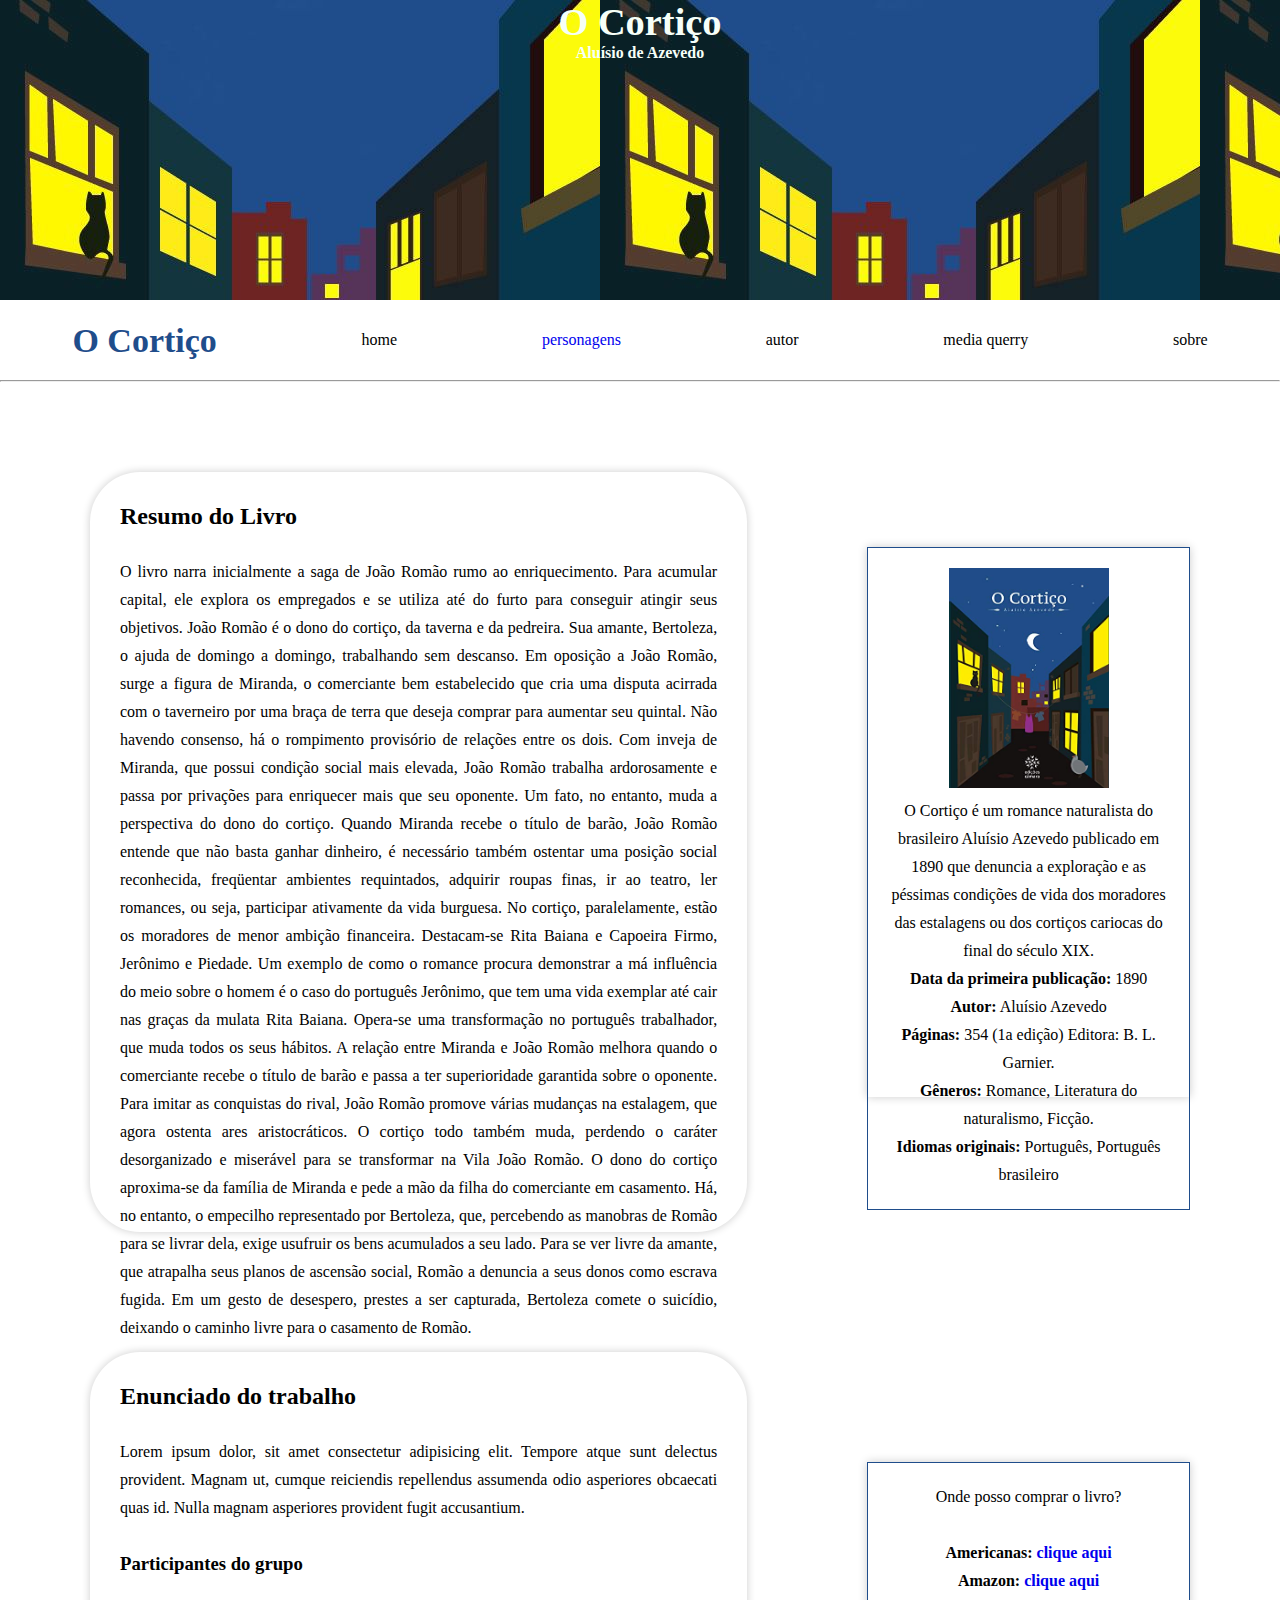
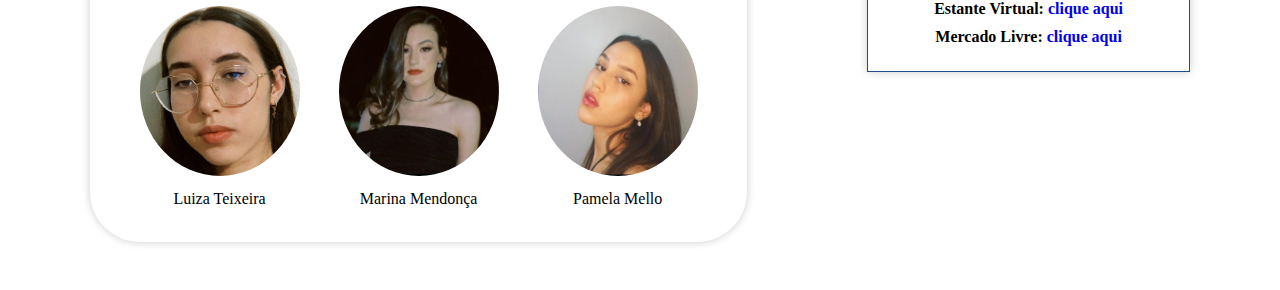
==== index.html @ 2748a62e "avaliacao" ====
<!DOCTYPE html>
<html lang="pt-br">

<head>
    <meta charset="UTF-8">
    <meta http-equiv="X-UA-Compatible" content="IE=edge">
    <meta name="viewport" content="width=device-width, initial-scale=1.0">
    <link rel="stylesheet" href="./style.css">
    <title>O cortiço</title>
</head>

<header>
    <div>
        <h1>O Cortiço</h1>
        <h5>Aluísio de Azevedo</h5>
    </div>
</header>

<nav class="nav">
    <h2 id="titulo">O Cortiço</h2>
    <a href="#" id="link">home</a>
    <ul><a href="#" id="link">personagens</a>
    </ul>
    <a href="#" id="link">autor</a>
    <a href="#" id="link">media querry</a>
    <a href="#" id="link">sobre</a>
</nav>

<hr>

<body>
    <section class="s1">
        <div class="mae">
            <div class="d1">
                <h2 id="resumo">Resumo do Livro</h2>
                <br>
                <p>O livro narra inicialmente a saga de João Romão rumo ao enriquecimento. Para acumular capital, ele
                    explora os empregados e se utiliza até do furto para conseguir atingir seus objetivos. João Romão é
                    o
                    dono do cortiço, da taverna e da pedreira. Sua amante, Bertoleza, o ajuda de domingo a domingo,
                    trabalhando sem descanso.

                    Em oposição a João Romão, surge a figura de Miranda, o comerciante bem estabelecido que cria uma
                    disputa
                    acirrada com o taverneiro por uma braça de terra que deseja comprar para aumentar seu quintal. Não
                    havendo consenso, há o rompimento provisório de relações entre os dois.

                    Com inveja de Miranda, que possui condição social mais elevada, João Romão trabalha ardorosamente e
                    passa por privações para enriquecer mais que seu oponente. Um fato, no entanto, muda a perspectiva
                    do
                    dono do cortiço. Quando Miranda recebe o título de barão, João Romão entende que não basta ganhar
                    dinheiro, é necessário também ostentar uma posição social reconhecida, freqüentar ambientes
                    requintados,
                    adquirir roupas finas, ir ao teatro, ler romances, ou seja, participar ativamente da vida burguesa.

                    No cortiço, paralelamente, estão os moradores de menor ambição financeira. Destacam-se Rita Baiana e
                    Capoeira Firmo, Jerônimo e Piedade. Um exemplo de como o romance procura demonstrar a má influência
                    do
                    meio sobre o homem é o caso do português Jerônimo, que tem uma vida exemplar até cair nas graças da
                    mulata Rita Baiana. Opera-se uma transformação no português trabalhador, que muda todos os seus
                    hábitos.

                    A relação entre Miranda e João Romão melhora quando o comerciante recebe o título de barão e passa a
                    ter
                    superioridade garantida sobre o oponente. Para imitar as conquistas do rival, João Romão promove
                    várias
                    mudanças na estalagem, que agora ostenta ares aristocráticos.

                    O cortiço todo também muda, perdendo o caráter desorganizado e miserável para se transformar na Vila
                    João Romão.

                    O dono do cortiço aproxima-se da família de Miranda e pede a mão da filha do comerciante em
                    casamento.
                    Há, no entanto, o empecilho representado por Bertoleza, que, percebendo as manobras de Romão para se
                    livrar dela, exige usufruir os bens acumulados a seu lado.

                    Para se ver livre da amante, que atrapalha seus planos de ascensão social, Romão a denuncia a seus
                    donos
                    como escrava fugida. Em um gesto de desespero, prestes a ser capturada, Bertoleza comete o suicídio,
                    deixando o caminho livre para o casamento de Romão.</p>
            </div>

            <div class="d2">
                <figure class="f1">
                    <p><img src="./img/cortico1.jpg"></p>
                    <figcaption>O Cortiço é um romance naturalista do brasileiro Aluísio Azevedo publicado em 1890 que
                        denuncia a exploração e as péssimas condições de vida dos moradores das estalagens ou dos
                        cortiços
                        cariocas do final do século XIX.
                        <p><b>Data da primeira publicação:</b> 1890
                        <p><b>Autor:</b> Aluísio Azevedo</p>
                        <p><b>Páginas:</b> 354 (1a edição) Editora: B. L. Garnier.</p>
                        <p><b>Gêneros:</b> Romance, Literatura do naturalismo, Ficção.</p>
                        <p><b>Idiomas originais:</b> Português, Português brasileiro</p>
                        </p>
                    </figcaption>
                </figure>
            </div>
        </div>
    </section>

    <section>
        <div class="pai">

            <div class="d3">
                <h2 id="enunciado">Enunciado do trabalho</h2>
                <br>
                <p>Lorem ipsum dolor, sit amet consectetur adipisicing elit. Tempore atque sunt delectus provident.
                    Magnam ut, cumque reiciendis repellendus assumenda odio asperiores obcaecati quas id. Nulla
                    magnam
                    asperiores provident fugit accusantium.</p>

                <br>
                <h3>Participantes do grupo</h3>
                <br>

                <div class="d4">
                    <div>
                        <figure>
                            <p><img src="./img/lu.jpeg"></p>
                            <figcaption>Luiza Teixeira</figcaption>
                        </figure>
                    </div>

                    <div>
                        <figure>
                            <p><img src="./img/ma.jpeg"></p>
                            <figcaption>Marina Mendonça</figcaption>
                        </figure>
                    </div>

                    <div>
                        <figure>
                            <p><img src="./img/pam.jpeg"></p>
                            <figcaption>Pamela Mello</figcaption>
                        </figure>
                    </div>
                </div>
            </div>

            <div class="d5">
                <figure class="f2">
                    <figcaption>Onde posso comprar o livro?</figcaption>
                    <br>
                    <ul><h4>Americanas: <a href="https://www.americanas.com.br/produto/1748634572?epar=bp_pl_00_go_livro_pmax_geral&opn=YSMESP&WT.srch=1&offerId=613b7cdf09c351890d33e9f3&gclid=Cj0KCQjwsrWZBhC4ARIsAGGUJuq-MWnjSjOFxWAZQDPfB3uGKuhXGUP659uDMdM5U1Y49CEm1okqxWEaAqrPEALw_wcB">clique aqui</a></h4>
                    </ul>
                    <ul><h4>Amazon: <a href="https://www.amazon.com.br/corti%C3%A7o-Alu%C3%ADsio-Azevedo/dp/8594318839/ref=asc_df_8594318839/?tag=googleshopp00-20&linkCode=df0&hvadid=379787615198&hvpos=&hvnetw=g&hvrand=8347379108126672527&hvpone=&hvptwo=&hvqmt=&hvdev=c&hvdvcmdl=&hvlocint=&hvlocphy=9102176&hvtargid=pla-898263279299&psc=1">clique aqui</a></h4>
                    </ul>
                    <ul><h4>Estante Virtual: <a href="https://www.estantevirtual.com.br/livros/aluisio-azevedo/o-cortico/3869507149?livro_usado=1&b_order=preco&gclid=Cj0KCQjwsrWZBhC4ARIsAGGUJuqFmBTb0n0kGnzJgMpryhVmWWnP6OBmCIruCVGpGCoOGPSga_DvgO8aAlptEALw_wcB">clique aqui</a></h4>
                    </ul>
                    <ul><h4>Mercado Livre: <a href="https://produto.mercadolivre.com.br/MLB-2750362913-o-cortico-_JM?matt_tool=18884595&matt_word=&matt_source=google&matt_campaign_id=14300459458&matt_ad_group_id=124587330943&matt_match_type=&matt_network=g&matt_device=c&matt_creative=539490865628&matt_keyword=&matt_ad_position=&matt_ad_type=pla&matt_merchant_id=623171185&matt_product_id=MLB2750362913&matt_product_partition_id=1406227986475&matt_target_id=pla-1406227986475&gclid=Cj0KCQjwsrWZBhC4ARIsAGGUJur_lteMoS4-PHX8mzJqoKP85JRTEXyiBBddzaD9LWlsO6bjfsieiJIaArYSEALw_wcB">clique aqui</a></h4>
                    </ul>
                </figure>
            </div>
        </div>
    </section>

    <br>
</body>

</html>
---- style.css ----
:root {
    --cor0: #ffffff;
    --cor1: #1F4D8B;
    --cor0: #F6FFF8;
    --cor0: #F6FFF8;
    --cor0: #F6FFF8;
}

* {
    margin: 0;
    padding: 0;
    box-sizing: border-box;
    text-decoration: none;
}

header {
    width: 100%;
    height: 300px;
    color: var(--cor0);
    text-align: center;
    font-size: larger;
    background-image: url("./img/cortico.jpeg");
}

#titulo {
    color: var(--cor1);
    font-style: normal;
    font-weight: 700;
    font-size: 34px;
    line-height: 41px;
}
 
nav>a {
    text-decoration: none;
    color: var(--cor2);
}
 
nav {
    height: 80px;
    width: 100%;
    justify-content: space-around;
    display: flex;
    align-items: center;
    text-align: center;
}

.mae {
    display: flex;
    flex-direction: row;
    padding: 30px;
    justify-content: space-around;
    align-items: center;
}

.d1 {
    padding: 30px;
    line-height: 28px;
    text-align: justify;
    align-items: center;
    justify-content: center;
    margin-top: 60px;
    margin-left: 60px;
    margin-right: 60px;
    border-top-left-radius: 50px;
    border-top-right-radius: 50px;
    border-bottom-right-radius: 50px;
    border-bottom-left-radius: 50px;
    box-shadow: 0px 0px 9px rgba(0, 0, 0, 0.20);
    width: 800px;
    height: 760px;
}

.d2 {
    text-align: justify;
    align-items: center;
    justify-content: center;
    width: 400px;
    height: 550px;
    margin-top: 60px;
    margin-left: 60px;
    margin-right: 60px;
    margin-bottom: 60px;
    box-shadow: 0px 0px 9px rgba(0, 0, 0, 0.20);
}

.f1 img {
    width: 160px;
    height: 220px;
}

.f1 {
    line-height: 28px;
    text-align: center;
    border: thin var(--cor1) solid;
    padding: 20px;
}

.pai {
    display: flex;
    flex-direction: row;
    padding: 30px;
    justify-content: space-around;
    align-items: center;
}

.d3 {
    padding: 30px;
    line-height: 28px;
    text-align: justify;
    align-items: center;
    justify-content: center;
    margin-top: 60px;
    margin-left: 60px;
    margin-right: 60px;
    border-top-left-radius: 50px;
    border-top-right-radius: 50px;
    border-bottom-right-radius: 50px;
    border-bottom-left-radius: 50px;
    box-shadow: 0px 0px 9px rgba(0, 0, 0, 0.20);
    width: 800px;
    height: 490px;
}

.d4 {
    display: flex;
    flex-direction: row;
    justify-content: space-around;
}

.d4 img {
    width: 160px;
    height: 170px;
    border-top-left-radius: 100%;
    border-top-right-radius: 100%;
    border-bottom-right-radius: 100%;
    border-bottom-left-radius: 100%;
}

.d4 figure {
    width: 160px;
    height: 180px;
    line-height: 28px;
    text-align: left;
    text-align: center;
}

.d5 {
    text-align: justify;
    align-items: center;
    justify-content: center;
    width: 400px;
    height: 210px;
    margin-top: 60px;
    margin-left: 60px;
    margin-right: 60px;
    margin-bottom: 60px;
    box-shadow: 0px 0px 9px rgba(0, 0, 0, 0.20);
}

.f2 {
    line-height: 28px;
    text-align: center;
    border: thin var(--cor1) solid;
    padding: 20px;
}
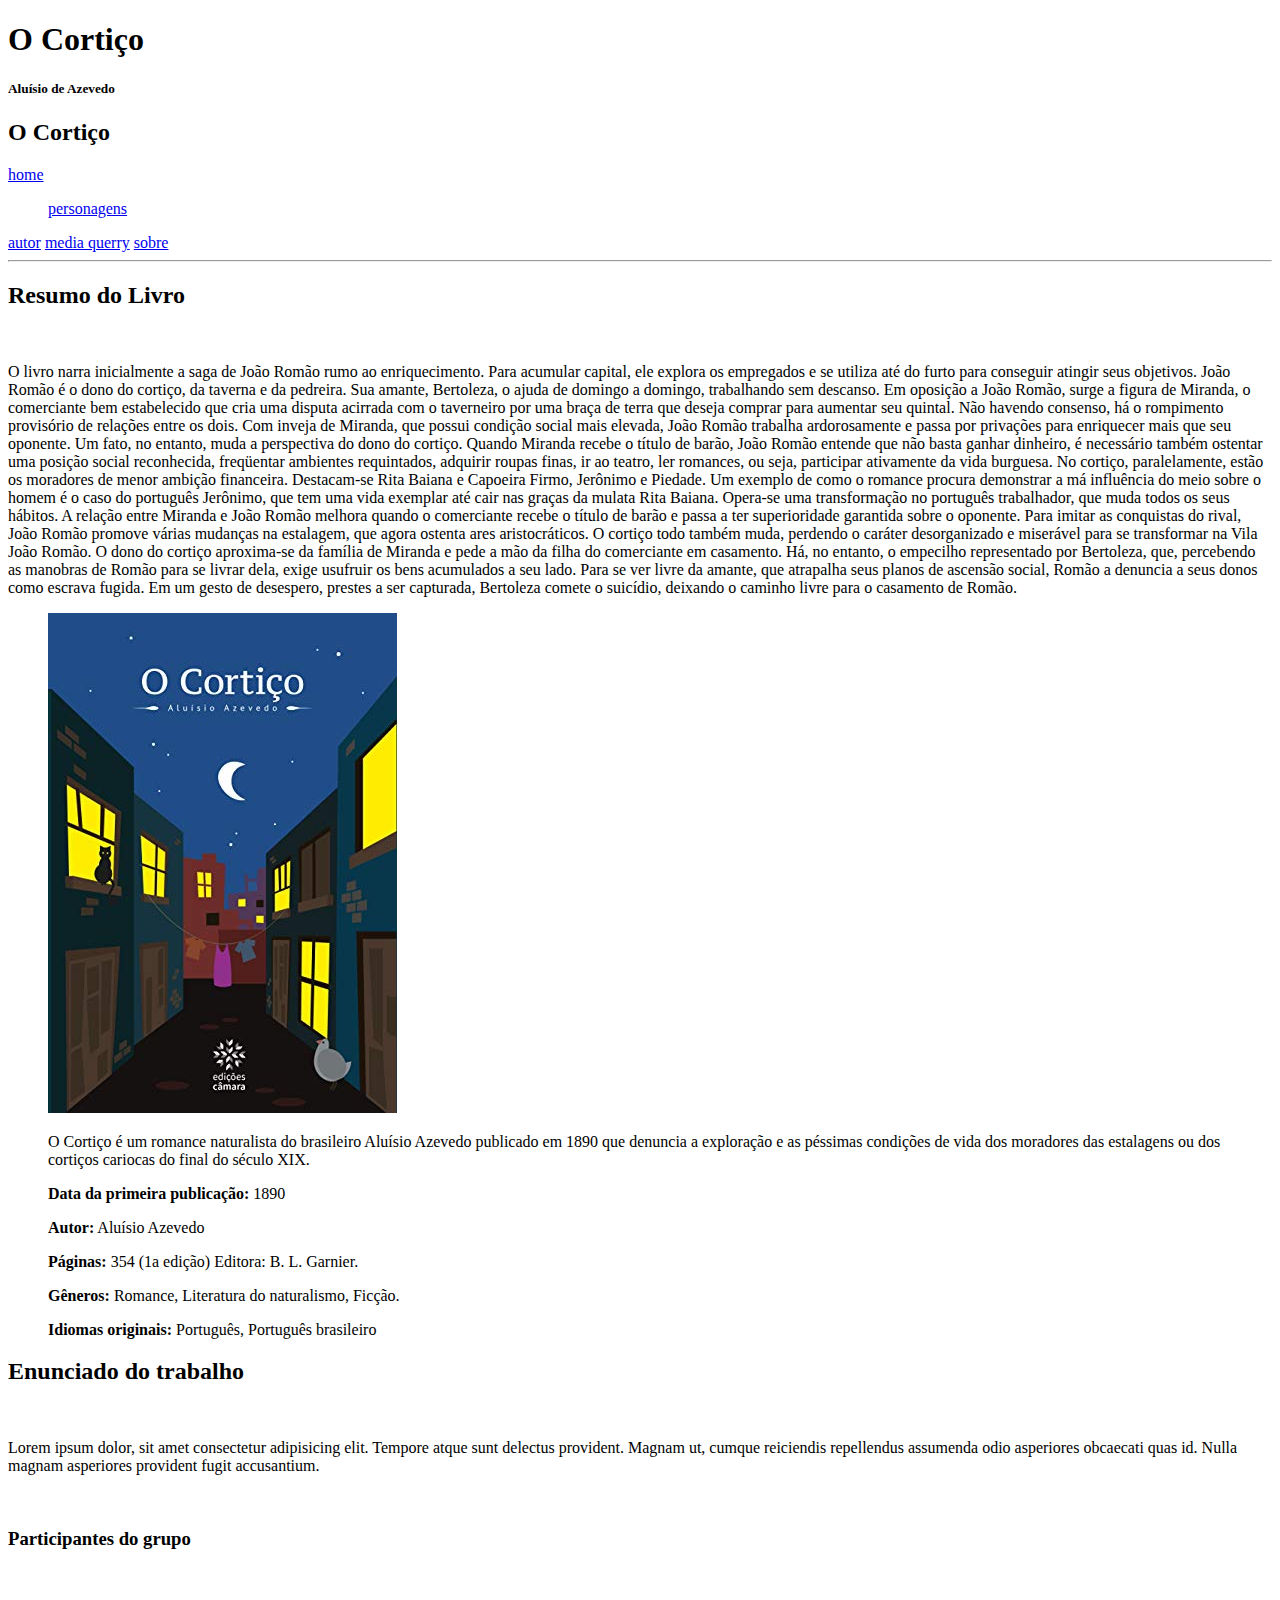
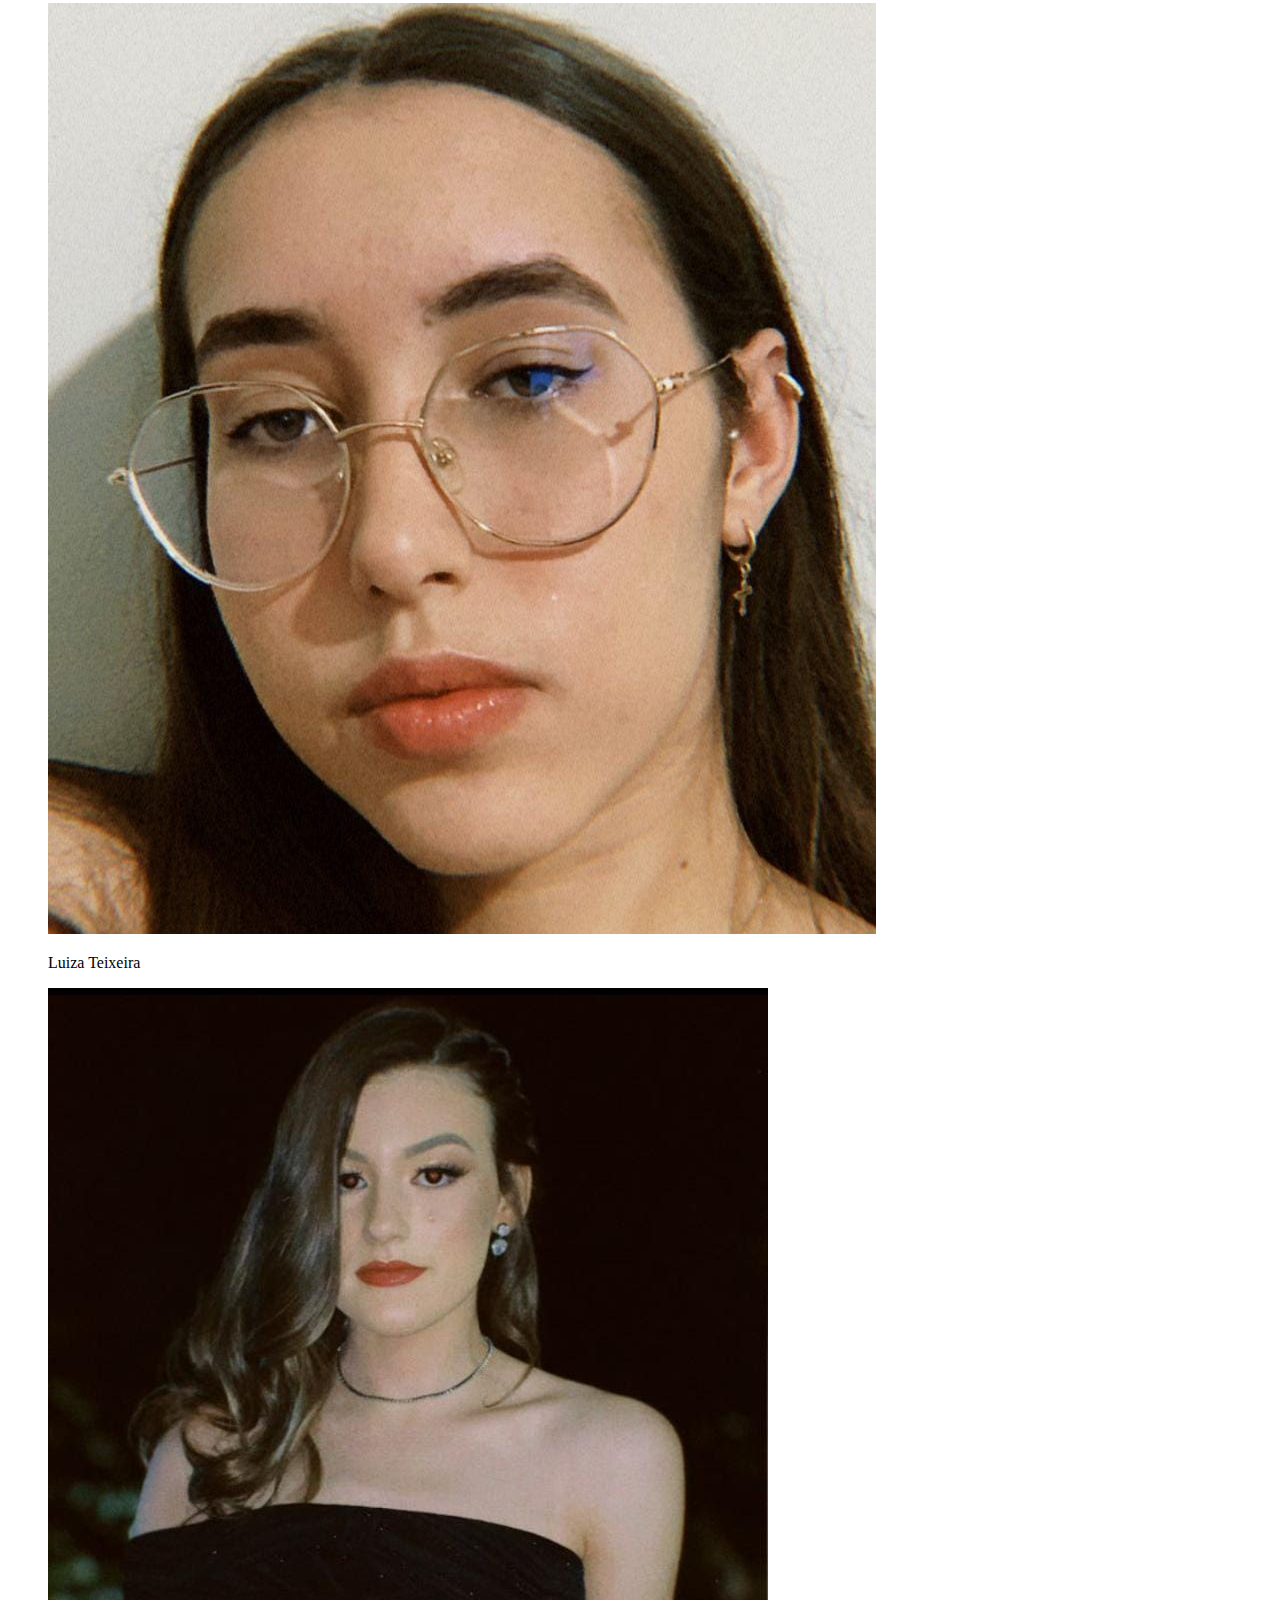
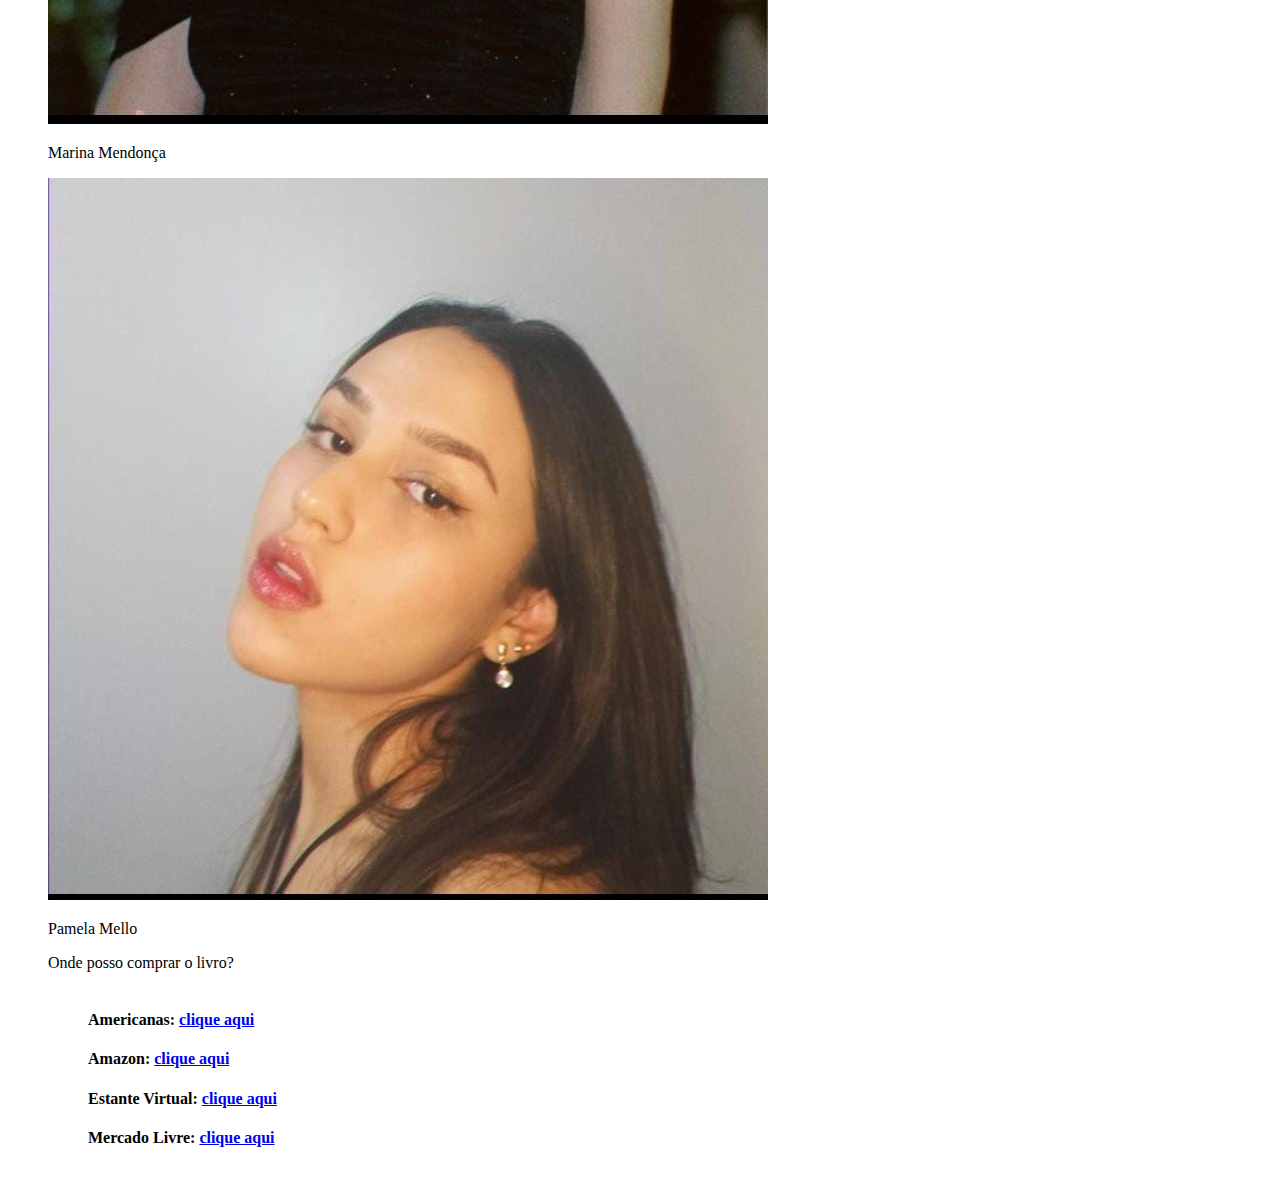
==== commit 769cfbb1: "1" ====
--- a/index.html
+++ b/index.html
@@ -5,7 +5,7 @@
     <meta charset="UTF-8">
     <meta http-equiv="X-UA-Compatible" content="IE=edge">
     <meta name="viewport" content="width=device-width, initial-scale=1.0">
-    <link rel="stylesheet" href="./style.css">
+    <link rel="stylesheet" href="./style.css" media="screen and (max-width: 480px)">
     <title>O cortiço</title>
 </head>
 
--- a/style.css
+++ b/style.css
@@ -29,12 +29,12 @@
     font-size: 34px;
     line-height: 41px;
 }
- 
+
 nav>a {
     text-decoration: none;
     color: var(--cor2);
 }
- 
+
 nav {
     height: 80px;
     width: 100%;
@@ -162,4 +162,22 @@
     text-align: center;
     border: thin var(--cor1) solid;
     padding: 20px;
+}
+
+@media screen and (min-width: 900px) {
+    .nav {
+        background-color: lightgreen;
+    }
+}
+
+@media screen and (min-width: 600px) {
+    .nav {
+        background-color: rgb(209, 16, 148);
+    }
+}
+
+@media screen and (min-width: 768px) {
+    .nav {
+        background-color: rgb(86, 86, 254);
+    }
 }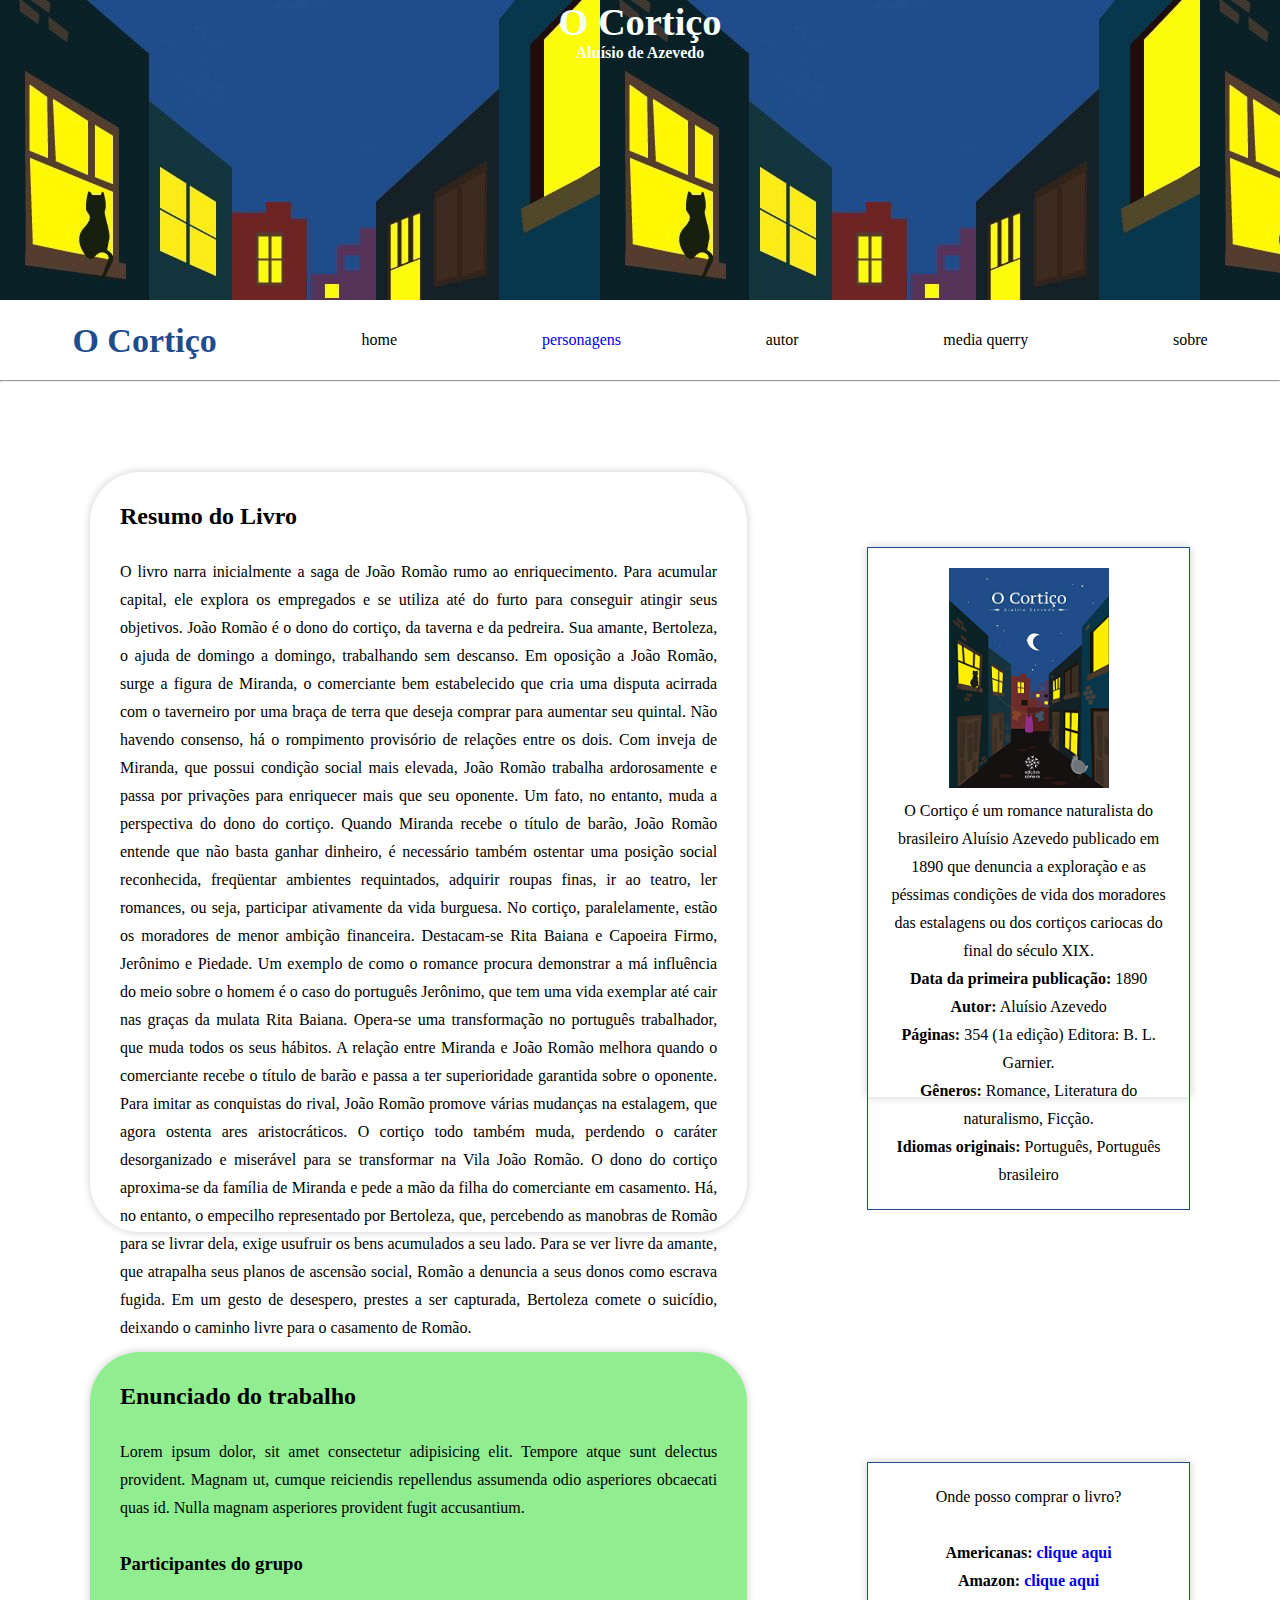
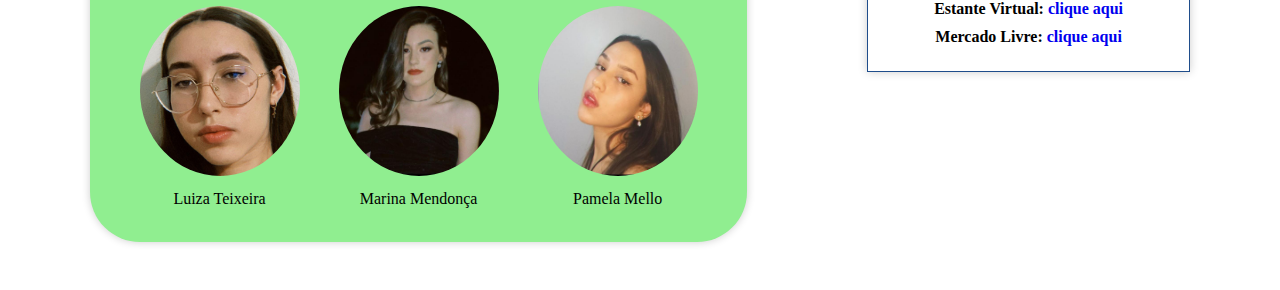
==== commit bff3a3ba: "a" ====
--- a/index.html
+++ b/index.html
@@ -5,7 +5,7 @@
     <meta charset="UTF-8">
     <meta http-equiv="X-UA-Compatible" content="IE=edge">
     <meta name="viewport" content="width=device-width, initial-scale=1.0">
-    <link rel="stylesheet" href="./style.css" media="screen and (max-width: 480px)">
+    <link rel="stylesheet" href="./style.css">
     <title>O cortiço</title>
 </head>
 
--- a/style.css
+++ b/style.css
@@ -165,19 +165,20 @@
 }
 
 @media screen and (min-width: 900px) {
-    .nav {
+    .d3 {
         background-color: lightgreen;
     }
 }
 
-@media screen and (min-width: 600px) {
-    .nav {
+@media screen and (max-width: 600px) {
+    .d2 {
         background-color: rgb(209, 16, 148);
     }
 }
 
-@media screen and (min-width: 768px) {
-    .nav {
+@media screen and (min-width: 600px) and (max-width: 900px) {
+    .d1 {
         background-color: rgb(86, 86, 254);
     }
-}+}
+
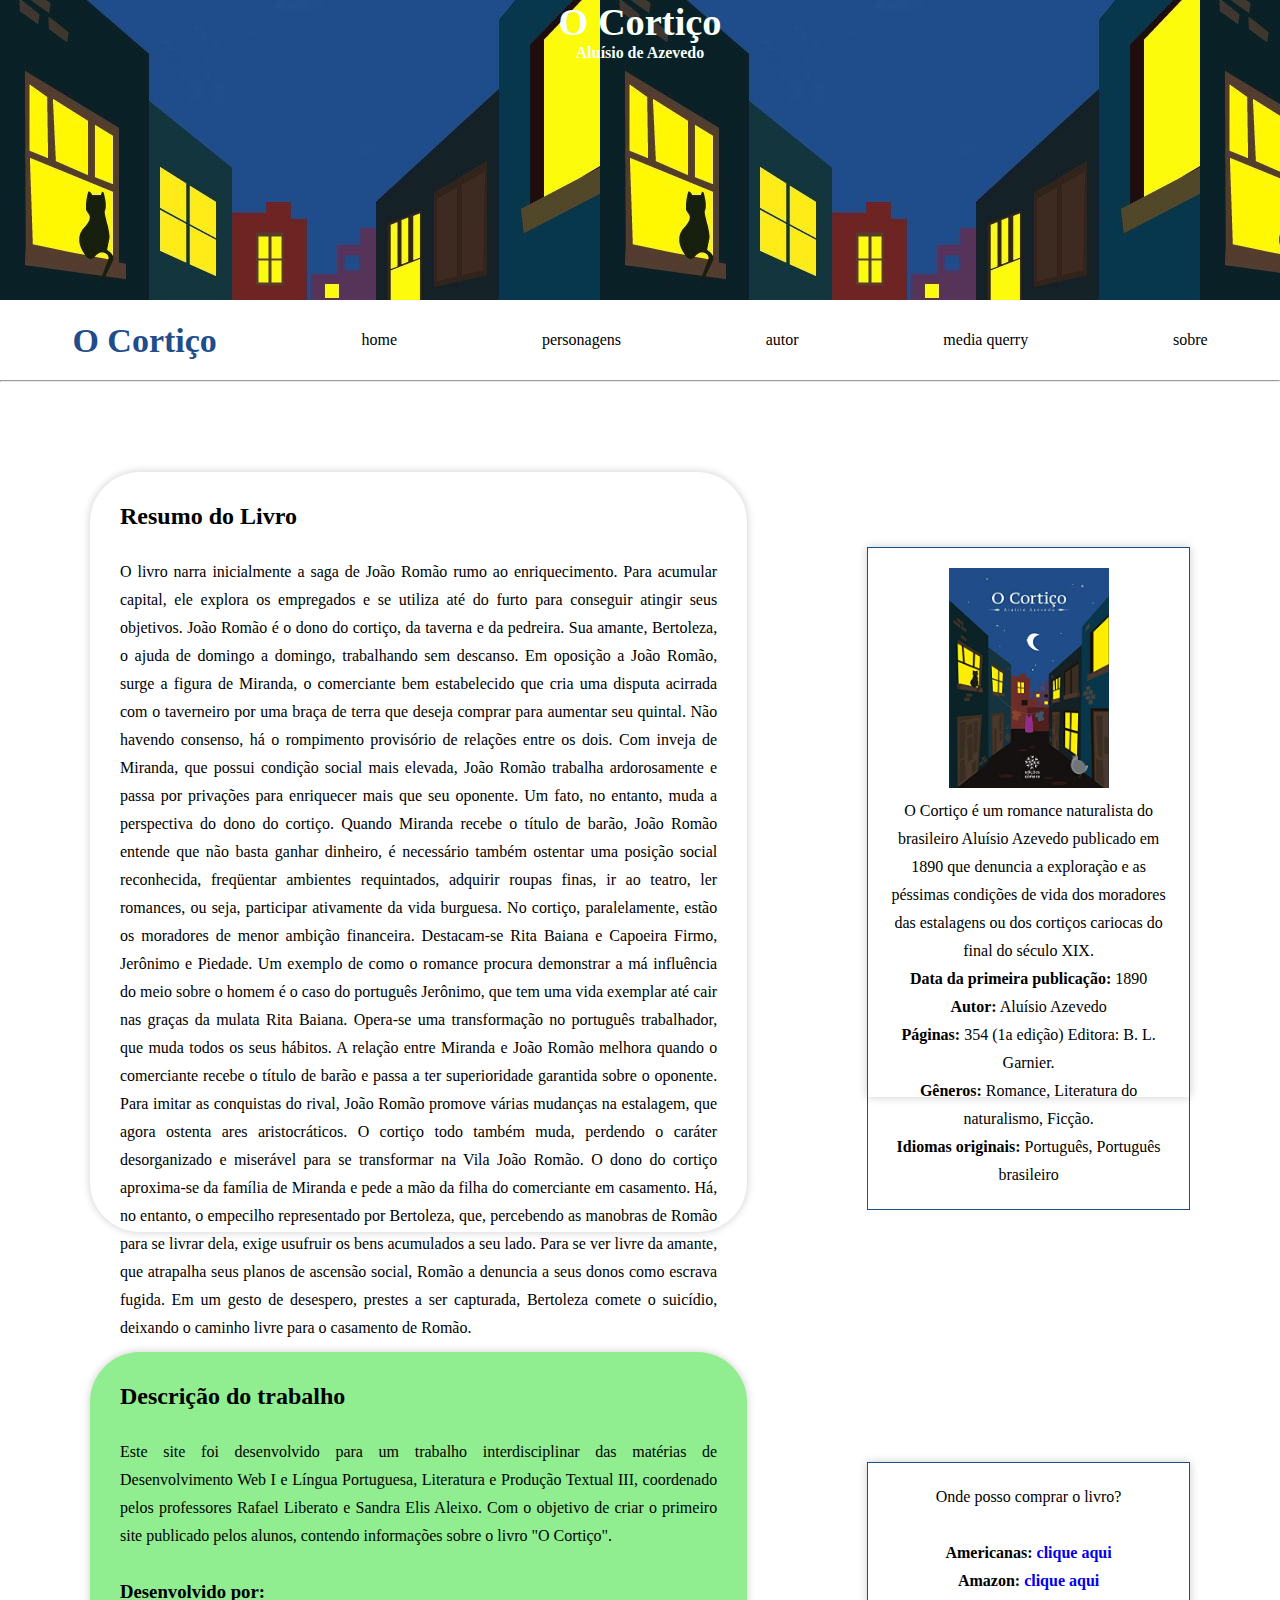
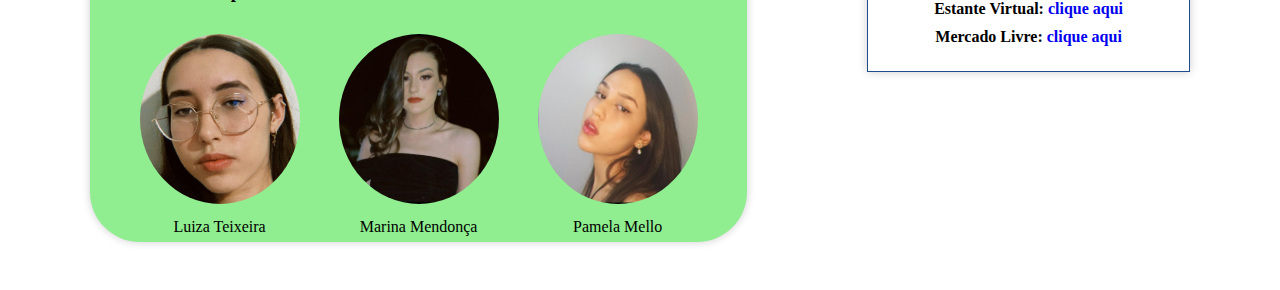
==== commit b721d7f3: "m" ====
--- a/index.html
+++ b/index.html
@@ -5,6 +5,7 @@
     <meta charset="UTF-8">
     <meta http-equiv="X-UA-Compatible" content="IE=edge">
     <meta name="viewport" content="width=device-width, initial-scale=1.0">
+    <link rel="short cut icon" href="./img/icons.png" type="image/x-icon">
     <link rel="stylesheet" href="./style.css">
     <title>O cortiço</title>
 </head>
@@ -18,12 +19,11 @@
 
 <nav class="nav">
     <h2 id="titulo">O Cortiço</h2>
-    <a href="#" id="link">home</a>
-    <ul><a href="#" id="link">personagens</a>
-    </ul>
-    <a href="#" id="link">autor</a>
+    <a href="http://127.0.0.1:5500/index.html" id="link">home</a>
+    <a href="http://127.0.0.1:5500/personagens.html" id="link">personagens</a>
+    <a href="http://127.0.0.1:5500/autor.html" id="link">autor</a>
     <a href="#" id="link">media querry</a>
-    <a href="#" id="link">sobre</a>
+    <a href="http://127.0.0.1:5500/sobre.html" id="link">sobre</a>
 </nav>
 
 <hr>
@@ -103,15 +103,12 @@
         <div class="pai">
 
             <div class="d3">
-                <h2 id="enunciado">Enunciado do trabalho</h2>
+                <h2 id="enunciado">Descrição do trabalho</h2>
                 <br>
-                <p>Lorem ipsum dolor, sit amet consectetur adipisicing elit. Tempore atque sunt delectus provident.
-                    Magnam ut, cumque reiciendis repellendus assumenda odio asperiores obcaecati quas id. Nulla
-                    magnam
-                    asperiores provident fugit accusantium.</p>
+                <p>Este site foi desenvolvido para um trabalho interdisciplinar das matérias de Desenvolvimento Web I e Língua Portuguesa, Literatura e Produção Textual III, coordenado pelos professores Rafael Liberato e Sandra Elis Aleixo. Com o objetivo de criar o primeiro site publicado pelos alunos, contendo informações sobre o livro "O Cortiço".</p>
 
                 <br>
-                <h3>Participantes do grupo</h3>
+                <h3>Desenvolvido por:</h3>
                 <br>
 
                 <div class="d4">
--- a/style.css
+++ b/style.css
@@ -6,177 +6,330 @@
     --cor0: #F6FFF8;
 }
 
-* {
-    margin: 0;
-    padding: 0;
-    box-sizing: border-box;
-    text-decoration: none;
-}
-
-header {
-    width: 100%;
-    height: 300px;
-    color: var(--cor0);
-    text-align: center;
-    font-size: larger;
-    background-image: url("./img/cortico.jpeg");
-}
-
-#titulo {
-    color: var(--cor1);
-    font-style: normal;
-    font-weight: 700;
-    font-size: 34px;
-    line-height: 41px;
-}
-
-nav>a {
-    text-decoration: none;
-    color: var(--cor2);
-}
-
-nav {
-    height: 80px;
-    width: 100%;
-    justify-content: space-around;
-    display: flex;
-    align-items: center;
-    text-align: center;
-}
-
-.mae {
-    display: flex;
-    flex-direction: row;
-    padding: 30px;
-    justify-content: space-around;
-    align-items: center;
-}
-
-.d1 {
-    padding: 30px;
-    line-height: 28px;
-    text-align: justify;
-    align-items: center;
-    justify-content: center;
-    margin-top: 60px;
-    margin-left: 60px;
-    margin-right: 60px;
-    border-top-left-radius: 50px;
-    border-top-right-radius: 50px;
-    border-bottom-right-radius: 50px;
-    border-bottom-left-radius: 50px;
-    box-shadow: 0px 0px 9px rgba(0, 0, 0, 0.20);
-    width: 800px;
-    height: 760px;
-}
-
-.d2 {
-    text-align: justify;
-    align-items: center;
-    justify-content: center;
-    width: 400px;
-    height: 550px;
-    margin-top: 60px;
-    margin-left: 60px;
-    margin-right: 60px;
-    margin-bottom: 60px;
-    box-shadow: 0px 0px 9px rgba(0, 0, 0, 0.20);
-}
-
-.f1 img {
-    width: 160px;
-    height: 220px;
-}
-
-.f1 {
-    line-height: 28px;
-    text-align: center;
-    border: thin var(--cor1) solid;
-    padding: 20px;
-}
-
-.pai {
-    display: flex;
-    flex-direction: row;
-    padding: 30px;
-    justify-content: space-around;
-    align-items: center;
-}
-
-.d3 {
-    padding: 30px;
-    line-height: 28px;
-    text-align: justify;
-    align-items: center;
-    justify-content: center;
-    margin-top: 60px;
-    margin-left: 60px;
-    margin-right: 60px;
-    border-top-left-radius: 50px;
-    border-top-right-radius: 50px;
-    border-bottom-right-radius: 50px;
-    border-bottom-left-radius: 50px;
-    box-shadow: 0px 0px 9px rgba(0, 0, 0, 0.20);
-    width: 800px;
-    height: 490px;
-}
-
-.d4 {
-    display: flex;
-    flex-direction: row;
-    justify-content: space-around;
-}
-
-.d4 img {
-    width: 160px;
-    height: 170px;
-    border-top-left-radius: 100%;
-    border-top-right-radius: 100%;
-    border-bottom-right-radius: 100%;
-    border-bottom-left-radius: 100%;
-}
-
-.d4 figure {
-    width: 160px;
-    height: 180px;
-    line-height: 28px;
-    text-align: left;
-    text-align: center;
-}
-
-.d5 {
-    text-align: justify;
-    align-items: center;
-    justify-content: center;
-    width: 400px;
-    height: 210px;
-    margin-top: 60px;
-    margin-left: 60px;
-    margin-right: 60px;
-    margin-bottom: 60px;
-    box-shadow: 0px 0px 9px rgba(0, 0, 0, 0.20);
-}
-
-.f2 {
-    line-height: 28px;
-    text-align: center;
-    border: thin var(--cor1) solid;
-    padding: 20px;
-}
-
-@media screen and (min-width: 900px) {
+@media screen and (min-width: 900px) { /*notebook*/
+    * {
+        margin: 0;
+        padding: 0;
+        box-sizing: border-box;
+        text-decoration: none;
+    }
     .d3 {
         background-color: lightgreen;
     }
+    header {
+        width: 100%;
+        height: 300px;
+        color: var(--cor0);
+        text-align: center;
+        font-size: larger;
+        background-image: url("./img/cortico.jpeg");
+    }
+    
+    #titulo {
+        color: var(--cor1);
+        font-style: normal;
+        font-weight: 700;
+        font-size: 34px;
+        line-height: 41px;
+        align-items: center;
+        text-align: center;
+    }
+    
+    nav>a {
+        text-decoration: none;
+        color: var(--cor2);
+    }
+    
+    nav {
+        height: 80px;
+        width: 100%;
+        justify-content: space-around;
+        display: flex;
+        align-items: center;
+        text-align: center;
+    }
+    
+    .mae {
+        display: flex;
+        flex-direction: row;
+        padding: 30px;
+        justify-content: space-around;
+        align-items: center;
+    }
+    
+    .d1 {
+        padding: 30px;
+        line-height: 28px;
+        text-align: justify;
+        align-items: center;
+        justify-content: center;
+        margin-top: 60px;
+        margin-left: 60px;
+        margin-right: 60px;
+        border-top-left-radius: 50px;
+        border-top-right-radius: 50px;
+        border-bottom-right-radius: 50px;
+        border-bottom-left-radius: 50px;
+        box-shadow: 0px 0px 9px rgba(0, 0, 0, 0.20);
+        width: 800px;
+        height: 760px;
+    }
+    
+    .d2 {
+        text-align: justify;
+        align-items: center;
+        justify-content: center;
+        width: 400px;
+        height: 550px;
+        margin-top: 60px;
+        margin-left: 60px;
+        margin-right: 60px;
+        margin-bottom: 60px;
+        box-shadow: 0px 0px 9px rgba(0, 0, 0, 0.20);
+    }
+    
+    .f1 img {
+        width: 160px;
+        height: 220px;
+    }
+    
+    .f1 {
+        line-height: 28px;
+        text-align: center;
+        border: thin var(--cor1) solid;
+        padding: 20px;
+    }
+    
+    .pai {
+        display: flex;
+        flex-direction: row;
+        padding: 30px;
+        justify-content: space-around;
+        align-items: center;
+    }
+    
+    .d3 {
+        padding: 30px;
+        line-height: 28px;
+        text-align: justify;
+        align-items: center;
+        justify-content: center;
+        margin-top: 60px;
+        margin-left: 60px;
+        margin-right: 60px;
+        border-top-left-radius: 50px;
+        border-top-right-radius: 50px;
+        border-bottom-right-radius: 50px;
+        border-bottom-left-radius: 50px;
+        box-shadow: 0px 0px 9px rgba(0, 0, 0, 0.20);
+        width: 800px;
+        height: 490px;
+    }
+    
+    .d4 {
+        display: flex;
+        flex-direction: row;
+        justify-content: space-around;
+    }
+    
+    .d4 img {
+        width: 160px;
+        height: 170px;
+        border-top-left-radius: 100%;
+        border-top-right-radius: 100%;
+        border-bottom-right-radius: 100%;
+        border-bottom-left-radius: 100%;
+    }
+    
+    .d4 figure {
+        width: 160px;
+        height: 180px;
+        line-height: 28px;
+        text-align: left;
+        text-align: center;
+    }
+    
+    .d5 {
+        text-align: justify;
+        align-items: center;
+        justify-content: center;
+        width: 400px;
+        height: 210px;
+        margin-top: 60px;
+        margin-left: 60px;
+        margin-right: 60px;
+        margin-bottom: 60px;
+        box-shadow: 0px 0px 9px rgba(0, 0, 0, 0.20);
+    }
+    
+    .f2 {
+        line-height: 28px;
+        text-align: center;
+        border: thin var(--cor1) solid;
+        padding: 20px;
+    }
 }
 
-@media screen and (max-width: 600px) {
+@media screen and (max-width: 600px) { /*celular*/
+
+    header {
+        width: 150%;
+        height: 200px;
+        color: var(--cor0);
+        text-align: center;
+        font-size: larger;
+        background-image: url("./img/cortico.jpeg");
+    }
+    
+    #titulo {
+        color: var(--cor1);
+        justify-content: center;
+        font-style: normal;
+        font-weight: 470;
+        font-size: 23px;
+        line-height: 28px;
+    }
+    
+    nav>a {
+        text-decoration: none;
+        color: var(--cor2);
+    }
+    
+    nav {
+        height: 50px;
+        width: 100%;
+        justify-content: space-around;
+        display: flex;
+        align-items: center;
+        text-align: center;
+    }
+    
+    .mae {
+        display: flex;
+        flex-direction: row;
+        flex-wrap: wrap;
+        padding: 20px;
+        justify-content: space-around;
+        align-items: center;
+    }
+    
+    .d1 {
+        padding: 20px;
+        line-height: 19px;
+        text-align: justify;
+        align-items: center;
+        justify-content: center;
+        margin-top: 40px;
+        margin-left: 40px;
+        margin-right: 40px;
+        border-top-left-radius: 40px;
+        border-top-right-radius: 50px;
+        border-bottom-right-radius: 40px;
+        border-bottom-left-radius: 40px;
+        box-shadow: 0px 0px 9px rgba(0, 0, 0, 0.20);
+        width: 560px;
+        height: 2000px;
+    }
+    
     .d2 {
-        background-color: rgb(209, 16, 148);
+        text-align: justify;
+        align-items: center;
+        justify-content: center;
+        width: 560px;
+        height: 800px;
+        margin-top: 40px;
+        margin-left: 40px;
+        margin-right: 40px;
+        margin-bottom: 40px;
+        box-shadow: 0px 0px 9px rgba(0, 0, 0, 0.20);
+    }
+    
+    .f1 img {
+        width: 160px;
+        height: 220px;
+    }
+    
+    .f1 {
+        line-height: 15px;
+        text-align: center;
+        border: thin var(--cor1) solid;
+        padding: 20px;
+    }
+    
+    .pai {
+        display: flex;
+        flex-direction: row;
+        flex-wrap: wrap;
+        padding: 10px;
+        justify-content: space-around;
+        align-items: center;
+    }
+    
+    .d3 {
+        padding: 10px;
+        line-height: 15px;
+        text-align: justify;
+        align-items: center;
+        justify-content: center;
+        margin-top: 40px;
+        margin-left: 40px;
+        margin-right: 40px;
+        border-top-left-radius: 40px;
+        border-top-right-radius: 40px;
+        border-bottom-right-radius: 40px;
+        border-bottom-left-radius: 50px;
+        box-shadow: 0px 0px 9px rgba(0, 0, 0, 0.20);
+        width: 500px;
+        height: 620px;
+    }
+    
+    .d4 {
+        display: flex;
+        flex-direction: row;
+        justify-content: space-around;
+    }
+    
+    .d4 img {
+        width: 160px;
+        height: 170px;
+        display: flex;
+        flex-wrap: wrap;
+        border-top-left-radius: 100%;
+        border-top-right-radius: 100%;
+        border-bottom-right-radius: 100%;
+        border-bottom-left-radius: 100%;
+    }
+    
+    .d4 figure {
+        width: 160px;
+        height: 180px;
+        line-height: 28px;
+        text-align: left;
+        text-align: center;
+    }
+    
+    .d5 {
+        text-align: justify;
+        align-items: center;
+        justify-content: center;
+        width: 400px;
+        height: 210px;
+        margin-top: 60px;
+        margin-left: 60px;
+        margin-right: 60px;
+        margin-bottom: 60px;
+        box-shadow: 0px 0px 9px rgba(0, 0, 0, 0.20);
+    }
+    
+    .f2 {
+        line-height: 28px;
+        text-align: center;
+        border: thin var(--cor1) solid;
+        padding: 20px;
     }
 }
 
-@media screen and (min-width: 600px) and (max-width: 900px) {
+@media screen and (min-width: 601px) and (max-width: 899px) {
     .d1 {
         background-color: rgb(86, 86, 254);
     }
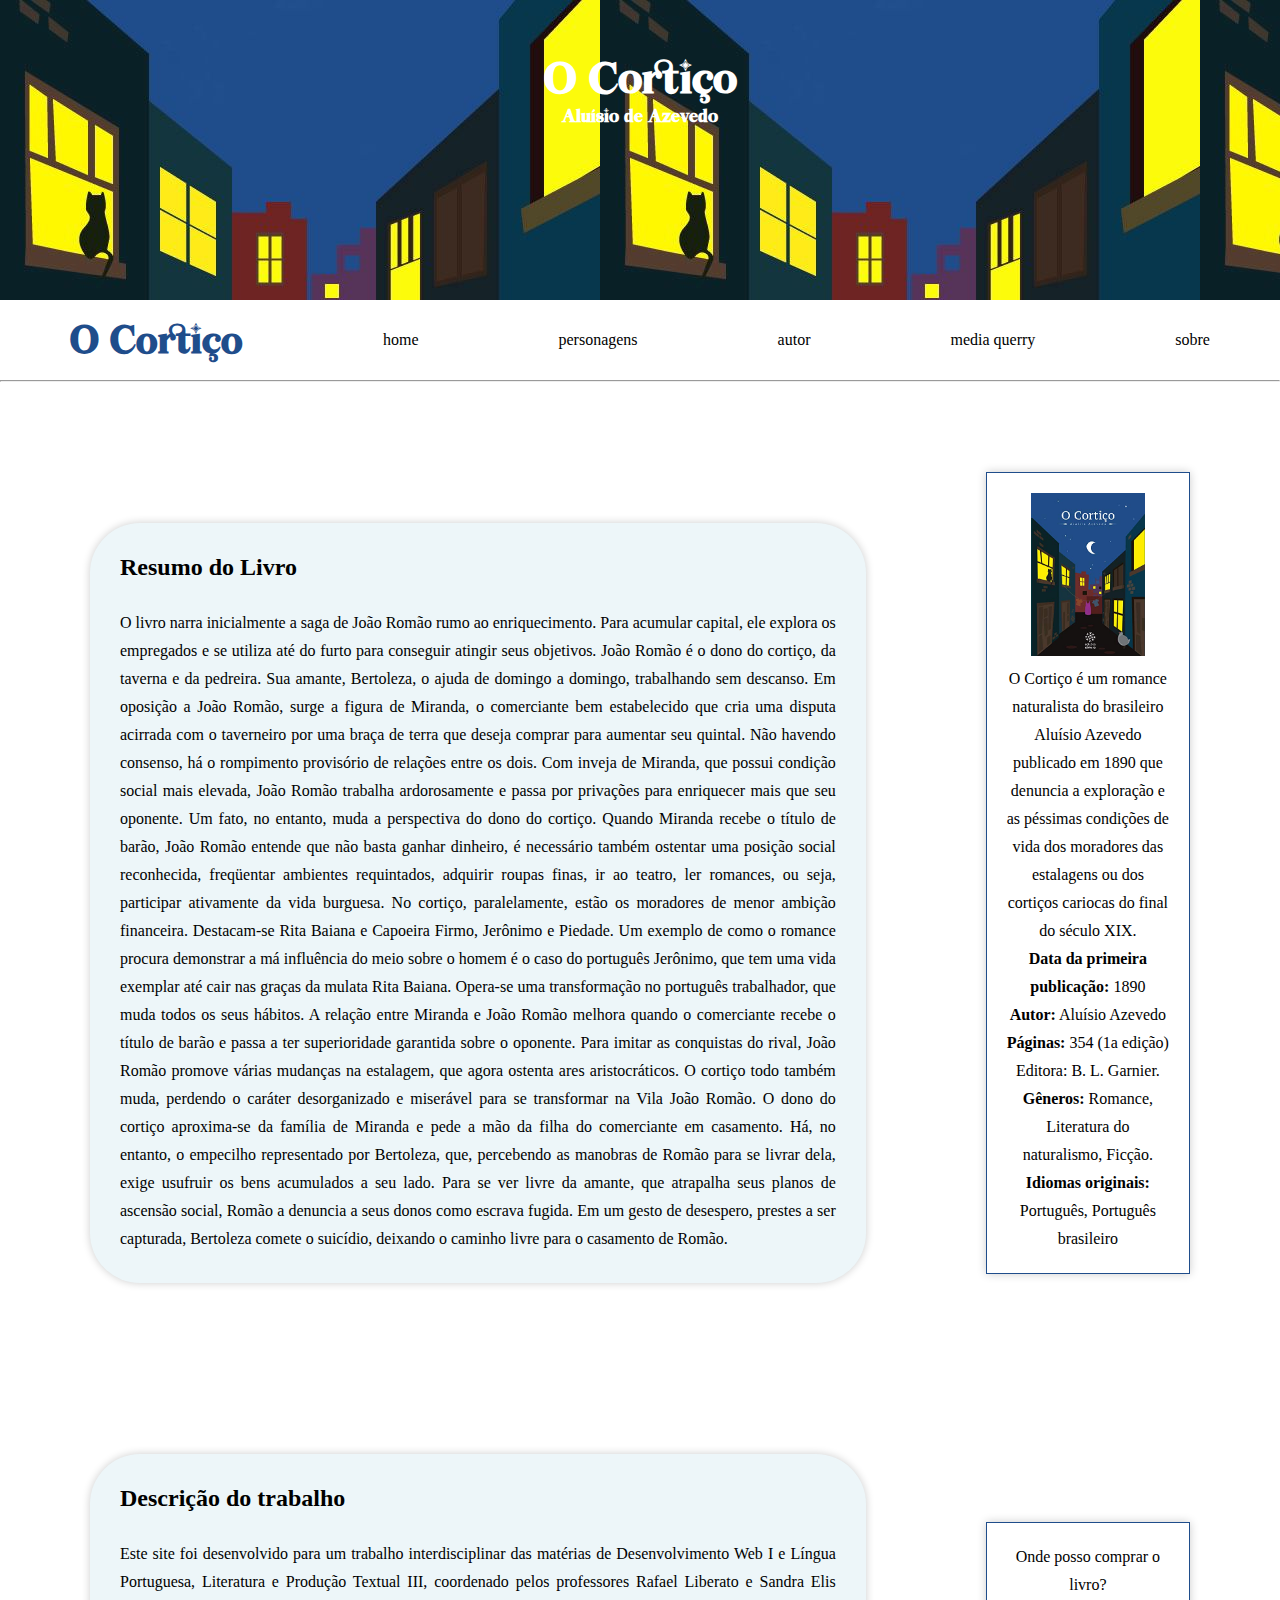
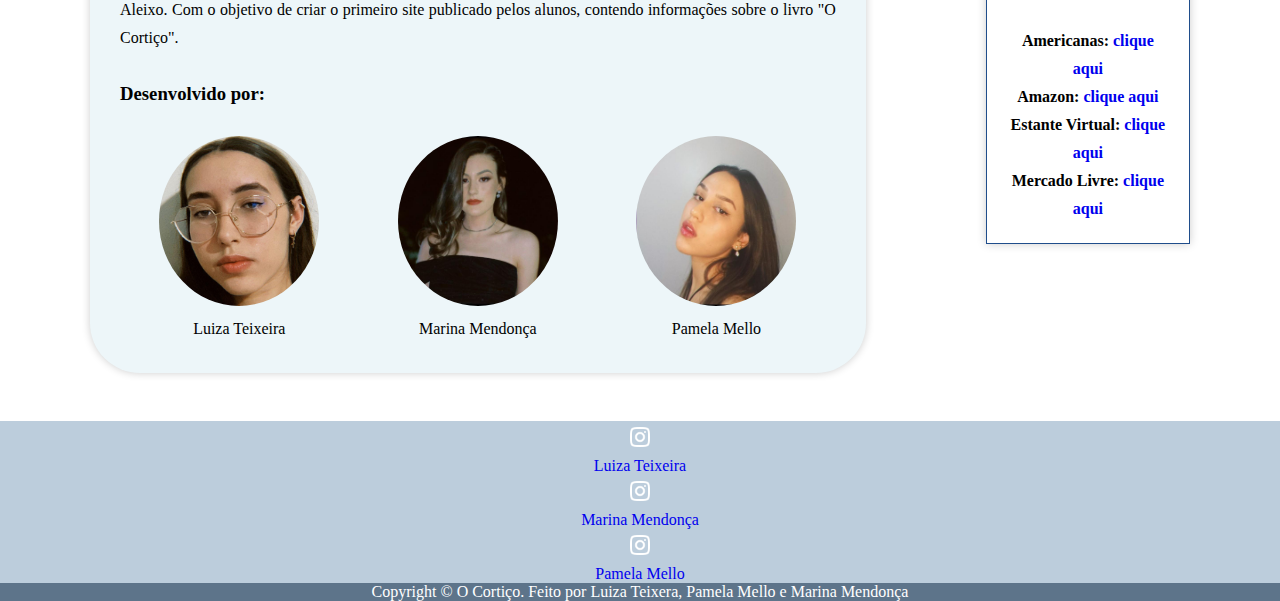
==== commit 84cd00a7: "prova" ====
--- a/index.html
+++ b/index.html
@@ -11,7 +11,7 @@
 </head>
 
 <header>
-    <div>
+    <div class="destaque">
         <h1>O Cortiço</h1>
         <h5>Aluísio de Azevedo</h5>
     </div>
@@ -22,7 +22,7 @@
     <a href="http://127.0.0.1:5500/index.html" id="link">home</a>
     <a href="http://127.0.0.1:5500/personagens.html" id="link">personagens</a>
     <a href="http://127.0.0.1:5500/autor.html" id="link">autor</a>
-    <a href="#" id="link">media querry</a>
+    <a href="http://127.0.0.1:5500/media.html" id="link">media querry</a>
     <a href="http://127.0.0.1:5500/sobre.html" id="link">sobre</a>
 </nav>
 
@@ -105,7 +105,10 @@
             <div class="d3">
                 <h2 id="enunciado">Descrição do trabalho</h2>
                 <br>
-                <p>Este site foi desenvolvido para um trabalho interdisciplinar das matérias de Desenvolvimento Web I e Língua Portuguesa, Literatura e Produção Textual III, coordenado pelos professores Rafael Liberato e Sandra Elis Aleixo. Com o objetivo de criar o primeiro site publicado pelos alunos, contendo informações sobre o livro "O Cortiço".</p>
+                <p>Este site foi desenvolvido para um trabalho interdisciplinar das matérias de Desenvolvimento Web I e
+                    Língua Portuguesa, Literatura e Produção Textual III, coordenado pelos professores Rafael Liberato e
+                    Sandra Elis Aleixo. Com o objetivo de criar o primeiro site publicado pelos alunos, contendo
+                    informações sobre o livro "O Cortiço".</p>
 
                 <br>
                 <h3>Desenvolvido por:</h3>
@@ -139,20 +142,67 @@
                 <figure class="f2">
                     <figcaption>Onde posso comprar o livro?</figcaption>
                     <br>
-                    <ul><h4>Americanas: <a href="https://www.americanas.com.br/produto/1748634572?epar=bp_pl_00_go_livro_pmax_geral&opn=YSMESP&WT.srch=1&offerId=613b7cdf09c351890d33e9f3&gclid=Cj0KCQjwsrWZBhC4ARIsAGGUJuq-MWnjSjOFxWAZQDPfB3uGKuhXGUP659uDMdM5U1Y49CEm1okqxWEaAqrPEALw_wcB">clique aqui</a></h4>
-                    </ul>
-                    <ul><h4>Amazon: <a href="https://www.amazon.com.br/corti%C3%A7o-Alu%C3%ADsio-Azevedo/dp/8594318839/ref=asc_df_8594318839/?tag=googleshopp00-20&linkCode=df0&hvadid=379787615198&hvpos=&hvnetw=g&hvrand=8347379108126672527&hvpone=&hvptwo=&hvqmt=&hvdev=c&hvdvcmdl=&hvlocint=&hvlocphy=9102176&hvtargid=pla-898263279299&psc=1">clique aqui</a></h4>
-                    </ul>
-                    <ul><h4>Estante Virtual: <a href="https://www.estantevirtual.com.br/livros/aluisio-azevedo/o-cortico/3869507149?livro_usado=1&b_order=preco&gclid=Cj0KCQjwsrWZBhC4ARIsAGGUJuqFmBTb0n0kGnzJgMpryhVmWWnP6OBmCIruCVGpGCoOGPSga_DvgO8aAlptEALw_wcB">clique aqui</a></h4>
-                    </ul>
-                    <ul><h4>Mercado Livre: <a href="https://produto.mercadolivre.com.br/MLB-2750362913-o-cortico-_JM?matt_tool=18884595&matt_word=&matt_source=google&matt_campaign_id=14300459458&matt_ad_group_id=124587330943&matt_match_type=&matt_network=g&matt_device=c&matt_creative=539490865628&matt_keyword=&matt_ad_position=&matt_ad_type=pla&matt_merchant_id=623171185&matt_product_id=MLB2750362913&matt_product_partition_id=1406227986475&matt_target_id=pla-1406227986475&gclid=Cj0KCQjwsrWZBhC4ARIsAGGUJur_lteMoS4-PHX8mzJqoKP85JRTEXyiBBddzaD9LWlsO6bjfsieiJIaArYSEALw_wcB">clique aqui</a></h4>
+                    <ul>
+                        <h4>Americanas: <a
+                                href="https://www.americanas.com.br/produto/1748634572?epar=bp_pl_00_go_livro_pmax_geral&opn=YSMESP&WT.srch=1&offerId=613b7cdf09c351890d33e9f3&gclid=Cj0KCQjwsrWZBhC4ARIsAGGUJuq-MWnjSjOFxWAZQDPfB3uGKuhXGUP659uDMdM5U1Y49CEm1okqxWEaAqrPEALw_wcB">clique
+                                aqui</a></h4>
+                    </ul>
+                    <ul>
+                        <h4>Amazon: <a
+                                href="https://www.amazon.com.br/corti%C3%A7o-Alu%C3%ADsio-Azevedo/dp/8594318839/ref=asc_df_8594318839/?tag=googleshopp00-20&linkCode=df0&hvadid=379787615198&hvpos=&hvnetw=g&hvrand=8347379108126672527&hvpone=&hvptwo=&hvqmt=&hvdev=c&hvdvcmdl=&hvlocint=&hvlocphy=9102176&hvtargid=pla-898263279299&psc=1">clique
+                                aqui</a></h4>
+                    </ul>
+                    <ul>
+                        <h4>Estante Virtual: <a
+                                href="https://www.estantevirtual.com.br/livros/aluisio-azevedo/o-cortico/3869507149?livro_usado=1&b_order=preco&gclid=Cj0KCQjwsrWZBhC4ARIsAGGUJuqFmBTb0n0kGnzJgMpryhVmWWnP6OBmCIruCVGpGCoOGPSga_DvgO8aAlptEALw_wcB">clique
+                                aqui</a></h4>
+                    </ul>
+                    <ul>
+                        <h4>Mercado Livre: <a
+                                href="https://produto.mercadolivre.com.br/MLB-2750362913-o-cortico-_JM?matt_tool=18884595&matt_word=&matt_source=google&matt_campaign_id=14300459458&matt_ad_group_id=124587330943&matt_match_type=&matt_network=g&matt_device=c&matt_creative=539490865628&matt_keyword=&matt_ad_position=&matt_ad_type=pla&matt_merchant_id=623171185&matt_product_id=MLB2750362913&matt_product_partition_id=1406227986475&matt_target_id=pla-1406227986475&gclid=Cj0KCQjwsrWZBhC4ARIsAGGUJur_lteMoS4-PHX8mzJqoKP85JRTEXyiBBddzaD9LWlsO6bjfsieiJIaArYSEALw_wcB">clique
+                                aqui</a></h4>
                     </ul>
                 </figure>
             </div>
         </div>
     </section>
-
     <br>
+
+    <footer>
+        <div class="rodape">
+            <div id="r1">
+                <div>
+                    <img id="insta" src="./img/insta.png">
+                </div>
+                <div>
+                <a href="https://www.instagram.com/luteixeira._/">Luiza Teixeira</a>                    
+                </div>
+
+            </div>
+            <div id="r2">
+                <div>
+                    <img id="insta" src="./img/insta.png">
+                </div>
+                <div>
+                    <a href="https://www.instagram.com/_marinamendonca/">Marina Mendonça</a>                    
+                </div>
+
+            </div>
+            <div id="r3">
+                <div>
+                    <img id="insta" src="./img/insta.png">
+                </div>
+                <div>
+                    <a href="https://www.instagram.com/ppamelamello/">Pamela Mello</a>                    
+                </div>
+
+            </div>
+        </div>
+
+        <div id="cr">
+            Copyright © O Cortiço. Feito por Luiza Teixera, Pamela Mello e Marina Mendonça
+        </div>
+    </footer>
 </body>
 
 </html>--- a/style.css
+++ b/style.css
@@ -1,21 +1,37 @@
+@font-face {
+    font-family: "Bohemian Soul";
+    src: url("./fontes/fontes/bohemian_soul/Bohemian\ Soul.otf");
+}
+
+@font-face {
+    font-family: "Lio Biolinum";
+    src: url("./fontes/linux_biolinum/LinBiolinum_aU.ttf");
+}
+
 :root {
     --cor0: #ffffff;
     --cor1: #1F4D8B;
-    --cor0: #F6FFF8;
-    --cor0: #F6FFF8;
-    --cor0: #F6FFF8;
+    --cor2: #5677A3;
+    --cor3: #000000;
+    --cor4: #56335B;
+    --cor5: #856689;
+    --cor6: #EDF6F9;
+    --cor7: #5d748a;
+    --cor8: #bccddc;
+
+    --fontedestaque: "Bohemian Soul";
 }
 
-@media screen and (min-width: 900px) { /*notebook*/
+@media screen and (min-width: 900px) {
+    /*notebook*/
+
     * {
         margin: 0;
         padding: 0;
         box-sizing: border-box;
         text-decoration: none;
     }
-    .d3 {
-        background-color: lightgreen;
-    }
+
     header {
         width: 100%;
         height: 300px;
@@ -24,22 +40,30 @@
         font-size: larger;
         background-image: url("./img/cortico.jpeg");
     }
-    
+
     #titulo {
         color: var(--cor1);
         font-style: normal;
         font-weight: 700;
         font-size: 34px;
         line-height: 41px;
-        align-items: center;
-        text-align: center;
-    }
-    
+        font-family: var(--fontedestaque);
+    }
+
+    .destaque {
+        font-family: var(--fontedestaque);
+        position: relative;
+        top: 30%;
+        transform: translateY(-50%);
+        text-align: center;
+        color: var(---cor0);
+    }
+
     nav>a {
         text-decoration: none;
-        color: var(--cor2);
-    }
-    
+        color: var(--cor3);
+    }
+
     nav {
         height: 80px;
         width: 100%;
@@ -48,20 +72,22 @@
         align-items: center;
         text-align: center;
     }
-    
-    .mae {
+
+    .mae,
+    .pai {
         display: flex;
         flex-direction: row;
         padding: 30px;
         justify-content: space-around;
         align-items: center;
     }
-    
-    .d1 {
+
+    .d1,
+    .d3 {
+        background-color: var(--cor6);
         padding: 30px;
         line-height: 28px;
         text-align: justify;
-        align-items: center;
         justify-content: center;
         margin-top: 60px;
         margin-left: 60px;
@@ -71,67 +97,39 @@
         border-bottom-right-radius: 50px;
         border-bottom-left-radius: 50px;
         box-shadow: 0px 0px 9px rgba(0, 0, 0, 0.20);
-        width: 800px;
-        height: 760px;
-    }
-    
+        width: 75%;
+    }
+
     .d2 {
         text-align: justify;
         align-items: center;
         justify-content: center;
-        width: 400px;
-        height: 550px;
+        width: 20%;
         margin-top: 60px;
         margin-left: 60px;
         margin-right: 60px;
         margin-bottom: 60px;
         box-shadow: 0px 0px 9px rgba(0, 0, 0, 0.20);
     }
-    
+
     .f1 img {
-        width: 160px;
-        height: 220px;
-    }
-    
+        width: 70%;
+        height: 80%;
+    }
+
     .f1 {
         line-height: 28px;
         text-align: center;
         border: thin var(--cor1) solid;
         padding: 20px;
     }
-    
-    .pai {
-        display: flex;
-        flex-direction: row;
-        padding: 30px;
-        justify-content: space-around;
-        align-items: center;
-    }
-    
-    .d3 {
-        padding: 30px;
-        line-height: 28px;
-        text-align: justify;
-        align-items: center;
-        justify-content: center;
-        margin-top: 60px;
-        margin-left: 60px;
-        margin-right: 60px;
-        border-top-left-radius: 50px;
-        border-top-right-radius: 50px;
-        border-bottom-right-radius: 50px;
-        border-bottom-left-radius: 50px;
-        box-shadow: 0px 0px 9px rgba(0, 0, 0, 0.20);
-        width: 800px;
-        height: 490px;
-    }
-    
+
     .d4 {
         display: flex;
         flex-direction: row;
         justify-content: space-around;
     }
-    
+
     .d4 img {
         width: 160px;
         height: 170px;
@@ -140,174 +138,195 @@
         border-bottom-right-radius: 100%;
         border-bottom-left-radius: 100%;
     }
-    
+
     .d4 figure {
-        width: 160px;
-        height: 180px;
         line-height: 28px;
         text-align: left;
         text-align: center;
     }
-    
+
     .d5 {
         text-align: justify;
         align-items: center;
         justify-content: center;
-        width: 400px;
-        height: 210px;
+        width: 20%;
         margin-top: 60px;
         margin-left: 60px;
         margin-right: 60px;
         margin-bottom: 60px;
         box-shadow: 0px 0px 9px rgba(0, 0, 0, 0.20);
     }
-    
+
     .f2 {
         line-height: 28px;
         text-align: center;
         border: thin var(--cor1) solid;
         padding: 20px;
     }
+
+    footer {
+        color: var(--cor0);
+        background-color: var(--cor8);
+        align-items: center;
+    }
+
+    #r1,
+    #r2,
+    #r3 {
+        text-align: center;
+        display: flexbox;
+        flex-direction: row;
+    }
+
+    #insta {
+        width: 2.5%;
+        height: 2.5%;
+    }
+
+    #cr {
+        text-align: center;
+        background-color: var(--cor7);
+        color: var(--cor0);
+    }
 }
 
-@media screen and (max-width: 600px) { /*celular*/
+@media screen and (max-width: 600px) {
+    /*celular*/
+
+    .d2 {
+        background-color: rgb(209, 16, 148);
+    }
+}
+
+@media screen and (min-width: 601px) and (max-width: 899px) {
+    /*tablet*/
+
+    * {
+        margin: 0;
+        padding: 0;
+        box-sizing: border-box;
+        text-decoration: none;
+    }
 
     header {
-        width: 150%;
-        height: 200px;
+        width: 100%;
+        height: 300px;
         color: var(--cor0);
         text-align: center;
         font-size: larger;
         background-image: url("./img/cortico.jpeg");
     }
-    
+
     #titulo {
         color: var(--cor1);
-        justify-content: center;
         font-style: normal;
-        font-weight: 470;
-        font-size: 23px;
-        line-height: 28px;
-    }
-    
+        font-weight: 700;
+        font-size: 34px;
+        line-height: 41px;
+        font-family: var(--fontedestaque);
+        font-size: 25px;
+
+    }
+
+    .destaque {
+        font-family: var(--fontedestaque);
+        position: relative;
+        top: 30%;
+        transform: translateY(-50%);
+        text-align: center;
+    }
+
     nav>a {
         text-decoration: none;
-        color: var(--cor2);
-    }
-    
+        color: var(--cor3);
+        font-family: var(--fontedestaque);
+        font-family: 160px;
+    }
+
     nav {
-        height: 50px;
+        height: 80px;
         width: 100%;
         justify-content: space-around;
         display: flex;
         align-items: center;
         text-align: center;
-    }
-    
-    .mae {
-        display: flex;
-        flex-direction: row;
-        flex-wrap: wrap;
-        padding: 20px;
-        justify-content: space-around;
-        align-items: center;
-    }
-    
-    .d1 {
-        padding: 20px;
-        line-height: 19px;
-        text-align: justify;
-        align-items: center;
-        justify-content: center;
-        margin-top: 40px;
-        margin-left: 40px;
-        margin-right: 40px;
-        border-top-left-radius: 40px;
+        color: var(--cor3);
+    }
+
+    .mae,
+    .pai {
+        display: flex;
+        flex-direction: column;
+        padding: 30px;
+        justify-content: space-around;
+        align-items: center;
+    }
+
+    .d1,
+    .d3 {
+        padding: 30px;
+        line-height: 28px;
+        text-align: justify;
+        justify-content: center;
+        margin-top: 60px;
+        margin-left: 60px;
+        margin-right: 60px;
+        border-top-left-radius: 50px;
         border-top-right-radius: 50px;
-        border-bottom-right-radius: 40px;
-        border-bottom-left-radius: 40px;
-        box-shadow: 0px 0px 9px rgba(0, 0, 0, 0.20);
-        width: 560px;
-        height: 2000px;
-    }
-    
+        border-bottom-right-radius: 50px;
+        border-bottom-left-radius: 50px;
+        box-shadow: 0px 0px 9px rgba(0, 0, 0, 0.20);
+        width: 85%;
+
+    }
+
     .d2 {
         text-align: justify;
         align-items: center;
         justify-content: center;
-        width: 560px;
-        height: 800px;
-        margin-top: 40px;
-        margin-left: 40px;
-        margin-right: 40px;
-        margin-bottom: 40px;
-        box-shadow: 0px 0px 9px rgba(0, 0, 0, 0.20);
-    }
-    
+        width: 75%;
+        margin-top: 60px;
+        margin-left: 60px;
+        margin-right: 60px;
+        margin-bottom: 60px;
+        box-shadow: 0px 0px 9px rgba(0, 0, 0, 0.20);
+        background-color: var(--cor6);
+    }
+
     .f1 img {
-        width: 160px;
-        height: 220px;
-    }
-    
+        width: 70%;
+        height: 80%;
+    }
+
     .f1 {
-        line-height: 15px;
+        line-height: 28px;
         text-align: center;
         border: thin var(--cor1) solid;
         padding: 20px;
     }
-    
-    .pai {
-        display: flex;
-        flex-direction: row;
-        flex-wrap: wrap;
-        padding: 10px;
-        justify-content: space-around;
-        align-items: center;
-    }
-    
-    .d3 {
-        padding: 10px;
-        line-height: 15px;
-        text-align: justify;
-        align-items: center;
-        justify-content: center;
-        margin-top: 40px;
-        margin-left: 40px;
-        margin-right: 40px;
-        border-top-left-radius: 40px;
-        border-top-right-radius: 40px;
-        border-bottom-right-radius: 40px;
-        border-bottom-left-radius: 50px;
-        box-shadow: 0px 0px 9px rgba(0, 0, 0, 0.20);
-        width: 500px;
-        height: 620px;
-    }
-    
+
     .d4 {
         display: flex;
         flex-direction: row;
         justify-content: space-around;
-    }
-    
+        box-shadow: rgb(86, 86, 254);
+    }
+
     .d4 img {
-        width: 160px;
-        height: 170px;
-        display: flex;
-        flex-wrap: wrap;
+        width: 120px;
+        height: 140px;
         border-top-left-radius: 100%;
         border-top-right-radius: 100%;
         border-bottom-right-radius: 100%;
         border-bottom-left-radius: 100%;
     }
-    
+
     .d4 figure {
-        width: 160px;
-        height: 180px;
         line-height: 28px;
         text-align: left;
         text-align: center;
     }
-    
+
     .d5 {
         text-align: justify;
         align-items: center;
@@ -320,18 +339,209 @@
         margin-bottom: 60px;
         box-shadow: 0px 0px 9px rgba(0, 0, 0, 0.20);
     }
-    
+
     .f2 {
         line-height: 28px;
         text-align: center;
         border: thin var(--cor1) solid;
         padding: 20px;
     }
+
+    footer {
+        color: var(--cor0);
+        background-color: var(--cor8);
+        align-items: center;
+    }
+
+    .rodape {
+        color: #EDF6F9;
+        display: flex;
+        flex-direction: row;
+        justify-content: space-around;
+        height: 65px;
+        padding: 15px;
+    }
+
+    #r1,
+    #r2,
+    #r3 {
+        text-align: center;
+        display: flexbox;
+        flex-direction: row;
+    }
+
+    #insta {
+        width: 20%;
+        height: 20%;
+    }
+
+    #cr {
+        text-align: center;
+        background-color: var(--cor7);
+        color: var(--cor0);
+    }
 }
 
-@media screen and (min-width: 601px) and (max-width: 899px) {
-    .d1 {
-        background-color: rgb(86, 86, 254);
-    }
-}
-
+@media screen and (max-width: 600px) { /*celular*/ 
+
+    * {
+        margin: 0;
+        padding: 0;
+        box-sizing: border-box;
+        text-decoration: none;
+    }
+
+    header {
+        width: 53%;
+        height: 180px;
+        color: var(--cor0);
+        text-align: center;
+        font-size: larger;
+        background-image: url("./img/cortico.jpeg");
+    }
+
+    #titulo {
+        color: var(--cor1);
+        font-style: normal;
+        font-weight: 700;
+        font-size: 15px;
+        line-height: 15px;font-family: var(--fontedestaque);
+    }
+
+    .destaque{
+        font-family: var(--fontedestaque);
+        position: relative;
+        top: 30%;
+        transform: translateY(-50%);
+        text-align: center;  
+        color: var(---cor0);    
+    }
+    nav>a {
+        text-decoration: none;
+        color: var(--cor2);
+        font-size: 12px;
+    }
+
+    nav {
+        height: 50px;
+        width: 50%;
+        justify-content: space-around;
+        display: flex;
+        align-items: center;
+        text-align: center;
+    }
+
+    .mae,
+    .pai {
+        display: row;
+        flex-direction: row;
+        padding: 10px;
+        justify-content: space-around;
+        align-items: center;
+    }
+
+    .d1,
+    .d3 {
+        padding: 50px;
+        line-height: 20px;
+        text-align: justify;
+        justify-content: center;
+        margin-top: 10px;
+        margin-left: 10px;
+        margin-right: 10px;
+        border-top-left-radius: 40px;
+        border-top-right-radius: 40px;
+        border-bottom-right-radius: 50px;
+        border-bottom-left-radius: 50px;
+        box-shadow: 0px 0px 9px rgba(0, 0, 0, 0.20);
+        width: 49%;
+    }
+
+    .d2 {
+        text-align: justify;
+        align-items: center;
+        justify-content: center;
+        width: 36%;
+        margin-top: 50px;
+        margin-left: 50px;
+        margin-right: 50px;
+        margin-bottom: 50px;
+        box-shadow: 0px 0px 9px rgba(0, 0, 0, 0.20);
+    }
+
+    .f1 img {
+        width: 150px;
+        height: 220px;
+    }
+
+    .f1 {
+        line-height: 20px;
+        text-align: center;
+        border: thin var(--cor1) solid;
+        padding: 15px;
+    }
+
+    .d4 {
+        display: flex;
+        flex-direction: row;
+        justify-content: space-around;
+    }
+
+    .d4 img {
+        width: 50px;
+        height: 50px;
+        border-top-left-radius: 100%;
+        border-top-right-radius: 100%;
+        border-bottom-right-radius: 100%;
+        border-bottom-left-radius: 100%;
+    }
+
+    .d4 figure {
+        line-height: 28px;
+        text-align: left;
+        text-align: center;
+    }
+
+    .d5 {
+        text-align: justify;
+        align-items: center;
+        justify-content: center;
+        width: 220px;
+        height: 210px;
+        margin-top: 60px;
+        margin-left: 60px;
+        margin-right: 60px;
+        margin-bottom: 60px;
+        box-shadow: 0px 0px 9px rgba(0, 0, 0, 0.20);
+    }
+
+    .f2 {
+        line-height: 19px;
+        text-align: center;
+        border: thin var(--cor1) solid;
+        padding: 19px;
+    }
+
+    footer{
+        color: var(--cor0);
+        background-color: var(--cor8);
+        align-items: center;
+    }
+
+    #r1, #r2, #r3{
+        text-align: center;
+        display: flexbox;
+        flex-direction: row;
+    }
+
+    #insta{
+        width: 2.5%;
+        height: 2.5%;
+    }
+
+    #cr{
+        text-align: center;
+        background-color: var(--cor7);
+        color: var(--cor0);
+    }
+}